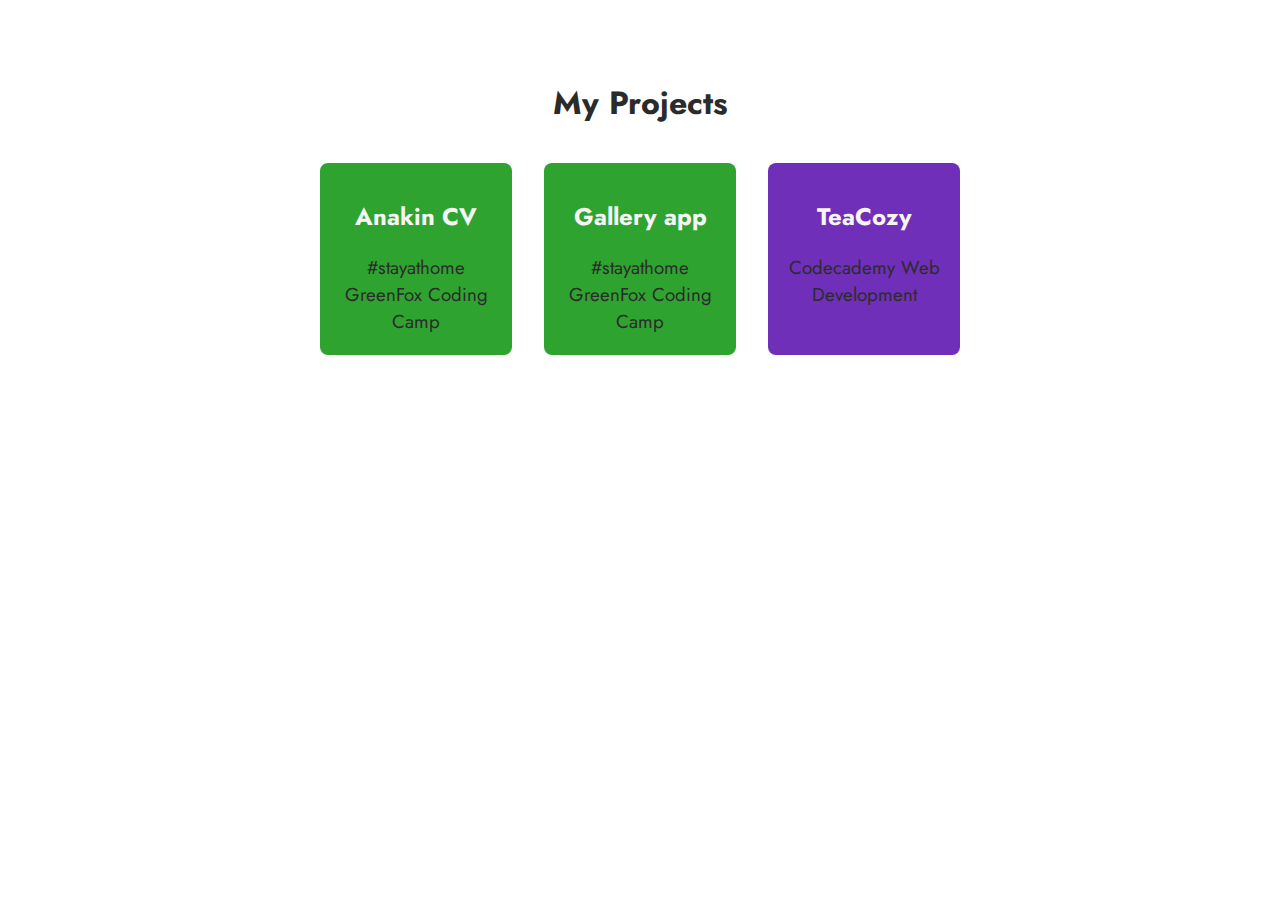
==== index.html @ 57da9b1d "added landing page" ====
<!DOCTYPE html>
<html lang="en">
<head>
    <meta charset="UTF-8">
    <meta name="viewport" content="width=device-width, initial-scale=1.0">
    <link rel="stylesheet" type="text/css" href="./style.css">
    <link href="https://fonts.googleapis.com/css2?family=Jost:ital,wght@0,300;0,400;0,500;1,300&display=swap" rel="stylesheet">
    <title>My Projects</title>
</head>
<body>
    <h1>My Projects</h1>
    <main>

        <a href="./anakin-cv/cv.html">
            <div class="greenfox item">
                <h2>Anakin CV</h2>
                <h3>#stayathome GreenFox Coding Camp</h3>
            </div>
        </a>

        <a href="./gallery-app/index.html">       
            <div class="greenfox item">
                <h2>Gallery app</h2>
                <h3>#stayathome GreenFox Coding Camp</h3>
            </div>
        </a>

        <a href="./teacozy/index.html">
            <div class="codecademy item">
                <h2>TeaCozy</h2>
                <h3>Codecademy Web Development</h3>
            </div>
        </a>

    </main>
</body>
</html>
---- style.css ----
html {
    font-family: "Jost", "Roboto", "sans-serif";
}

h1 {
    text-align: center;
    margin-top: 5rem;
    color: rgb(43, 43, 43);
}

h2 {
    color: whitesmoke;
    text-align: center;
}

h3 {
    color: rgb(43, 43, 43);
    font-weight: 400;
    text-align: center;
}

main {
    margin-top: 5rem;
    display: flex;
    justify-content: center;

    width: 80vw;
    height: 80vh;
    margin: auto;
}

.greenfox {
    background-color: #2ea330;
}

.codecademy {
    background-color: #6f2fb8;
}

.item {
    width: 10rem;
    height: 10rem;
    padding: 1rem;
    border-radius: 0.5rem;
}

.item:hover h2{
    color: rgb(43, 43, 43);
}

.greenfox:hover {
    background-color: #79a07a;
}

.codecademy:hover {
    background-color: #9d7fbe;
}

a:link {
    text-decoration: none;
  }
  
  a:visited {
    text-decoration: none;
  }
  
  a:hover {
    text-decoration: none;
  }
  
  a:active {
    text-decoration: none;
  }

  a {
      margin: 1rem;
  }
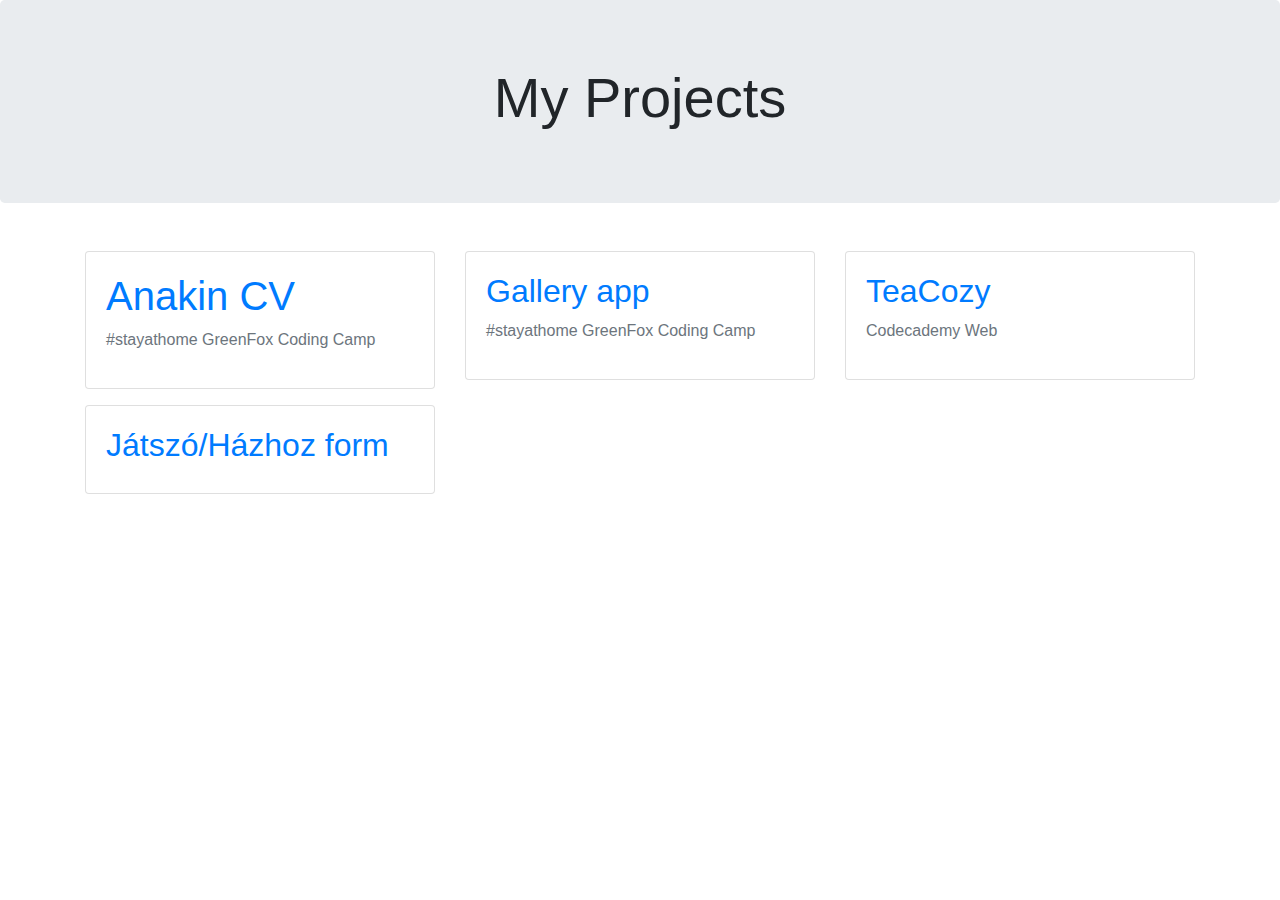
==== commit e0f7fb55: "added jatszohazhoz form" ====
--- a/index.html
+++ b/index.html
@@ -1,37 +1,88 @@
 <!DOCTYPE html>
 <html lang="en">
+
 <head>
     <meta charset="UTF-8">
     <meta name="viewport" content="width=device-width, initial-scale=1.0">
-    <link rel="stylesheet" type="text/css" href="./style.css">
-    <link href="https://fonts.googleapis.com/css2?family=Jost:ital,wght@0,300;0,400;0,500;1,300&display=swap" rel="stylesheet">
+
+    <!-- Latest compiled and minified CSS -->
+    <link rel="stylesheet" href="https://maxcdn.bootstrapcdn.com/bootstrap/4.5.2/css/bootstrap.min.css">
+
+    <!-- jQuery library -->
+    <script src="https://ajax.googleapis.com/ajax/libs/jquery/3.5.1/jquery.min.js"></script>
+
+    <!-- Popper JS -->
+    <script src="https://cdnjs.cloudflare.com/ajax/libs/popper.js/1.16.0/umd/popper.min.js"></script>
+
+    <!-- Latest compiled JavaScript -->
+    <script src="https://maxcdn.bootstrapcdn.com/bootstrap/4.5.2/js/bootstrap.min.js"></script>
+
+    <!-- Custom stylesheet -->
+    <link rel="stylesheet" href="/style.css">
+
     <title>My Projects</title>
+
 </head>
+
 <body>
-    <h1>My Projects</h1>
-    <main>
 
-        <a href="./anakin-cv/cv.html">
-            <div class="greenfox item">
-                <h2>Anakin CV</h2>
-                <h3>#stayathome GreenFox Coding Camp</h3>
+    <div class="jumbotron">
+        <h1 class="display-4 text-center">My Projects</h1>
+    </div>
+
+    <div class="container">
+
+        <div class="row">
+
+            <div class="col-lg-4 col-md-4 col-sm-12">
+
+                <div class="card mt-3">
+                    <a href="./anakin-cv/cv.html" class="text-decoration-none streched-link card-body">
+                        <h1 class="">Anakin CV</h2>
+                        <p class="text-muted">#stayathome GreenFox Coding Camp</p>
+                    </a>
+                    <div class="mask rgba-red-strong"></div>
+                </div>
+
             </div>
-        </a>
+            <div class="col-lg-4 col-md-4 col-sm-12">
 
-        <a href="./gallery-app/index.html">       
-            <div class="greenfox item">
-                <h2>Gallery app</h2>
-                <h3>#stayathome GreenFox Coding Camp</h3>
+                <div class="card mt-3">
+                    <a href="./gallery-app/index.html" class="text-decoration-none streched-link card-body">
+                        <h2>Gallery app</h2>
+                        <p class="text-muted">#stayathome GreenFox Coding Camp</p>
+                    </a>
+                </div>
+
             </div>
-        </a>
+            <div class="col-lg-4 col-md-4 col-sm-12">
 
-        <a href="./teacozy/index.html">
-            <div class="codecademy item">
-                <h2>TeaCozy</h2>
-                <h3>Codecademy Web Development</h3>
+                <div class="card mt-3">
+                    <a href="./teacozy/index.html" class="text-decoration-none streched-link card-body">
+                        <h2>TeaCozy</h2>
+                        <p class="text-muted">Codecademy Web</p>
+                    </a>
+                </div>
+
             </div>
-        </a>
+        </div>
+        <div class="row">
 
-    </main>
+            <div class="col-lg-4 col-md-4 col-sm-12">
+
+                <div class="card mt-3">
+                    <a href="/jatszohazhoz-form/form.html" class="text-decoration-none streched-link card-body">
+                        <h2>Játszó/Házhoz form</h2>
+                    </a>
+                    <div class="mask rgba-red-strong"></div>
+                </div>
+
+            </div>
+
+        </div>
+    </div>
+
+
 </body>
+
 </html>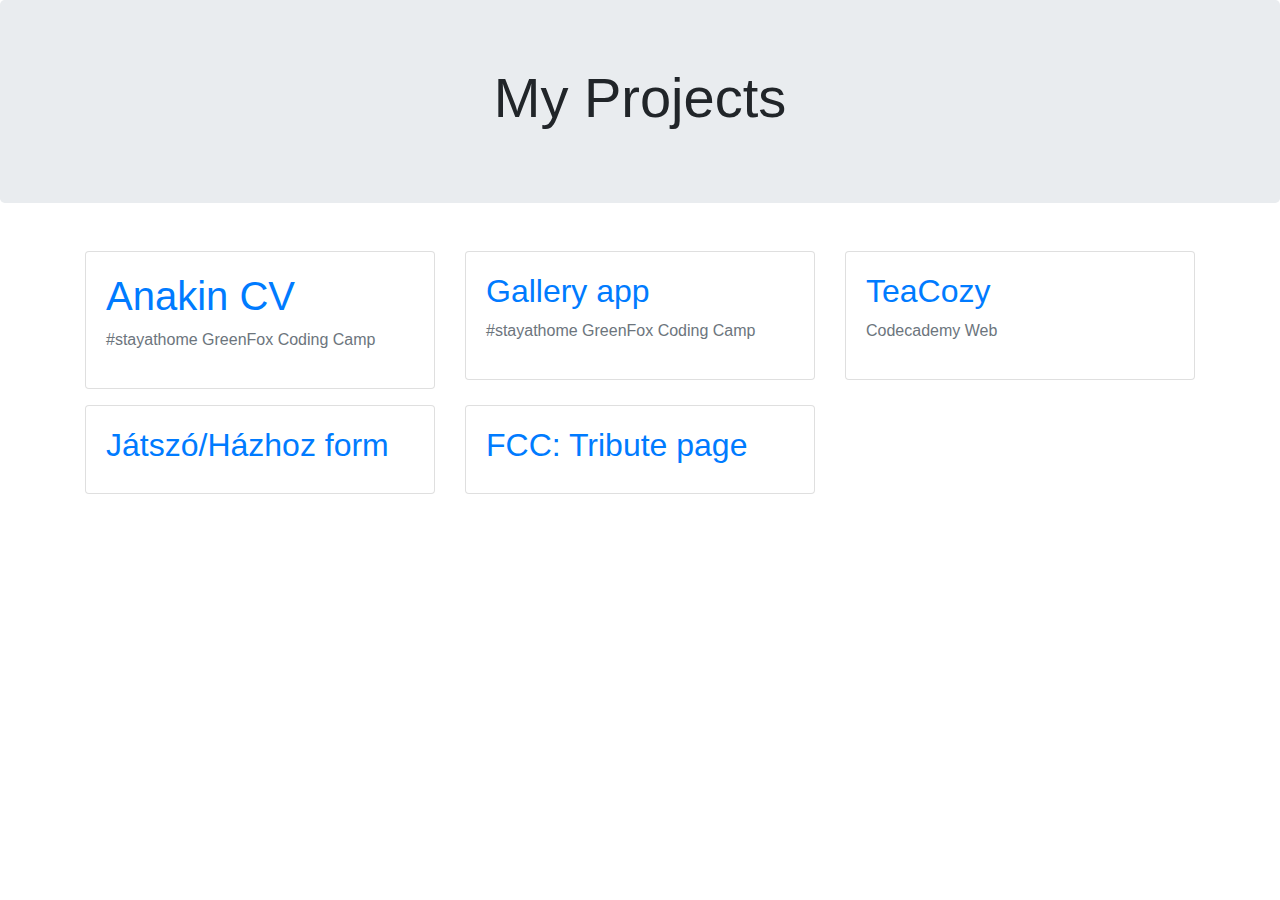
==== commit 6d2c199f: "Update index.html" ====
--- a/index.html
+++ b/index.html
@@ -39,7 +39,7 @@
                 <div class="card mt-3">
                     <a href="./anakin-cv/cv.html" class="text-decoration-none streched-link card-body">
                         <h1 class="">Anakin CV</h2>
-                        <p class="text-muted">#stayathome GreenFox Coding Camp</p>
+                            <p class="text-muted">#stayathome GreenFox Coding Camp</p>
                     </a>
                     <div class="mask rgba-red-strong"></div>
                 </div>
@@ -74,10 +74,18 @@
                     <a href="/jatszohazhoz-form/form.html" class="text-decoration-none streched-link card-body">
                         <h2>Játszó/Házhoz form</h2>
                     </a>
-                    <div class="mask rgba-red-strong"></div>
                 </div>
+            </div>
 
+            <div class="col-lg-4 col-md-4 col-sm-12">
+                <div class="card mt-3">
+                    <a href="/fcc-tribute-page/fcc-tribute-page.html"
+                        class="text-decoration-none streched-link card-body">
+                        <h2>FCC: Tribute page</h2>
+                    </a>
+                </div>
             </div>
+
 
         </div>
     </div>
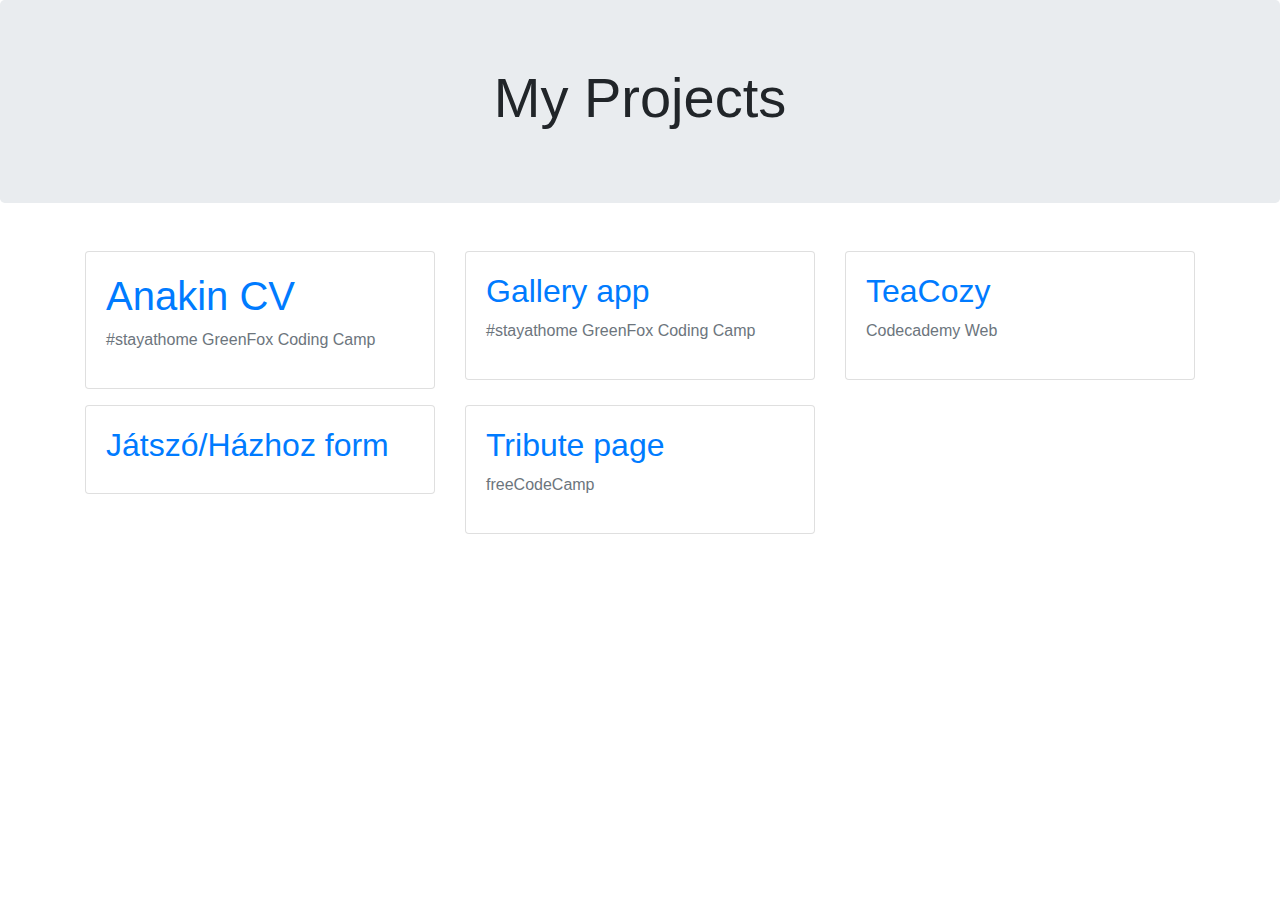
==== commit 638f510a: "Update index.html" ====
--- a/index.html
+++ b/index.html
@@ -81,7 +81,8 @@
                 <div class="card mt-3">
                     <a href="/fcc-tribute-page/fcc-tribute-page.html"
                         class="text-decoration-none streched-link card-body">
-                        <h2>FCC: Tribute page</h2>
+                        <h2>Tribute page</h2>
+                        <p class="text-muted">freeCodeCamp</p>
                     </a>
                 </div>
             </div>
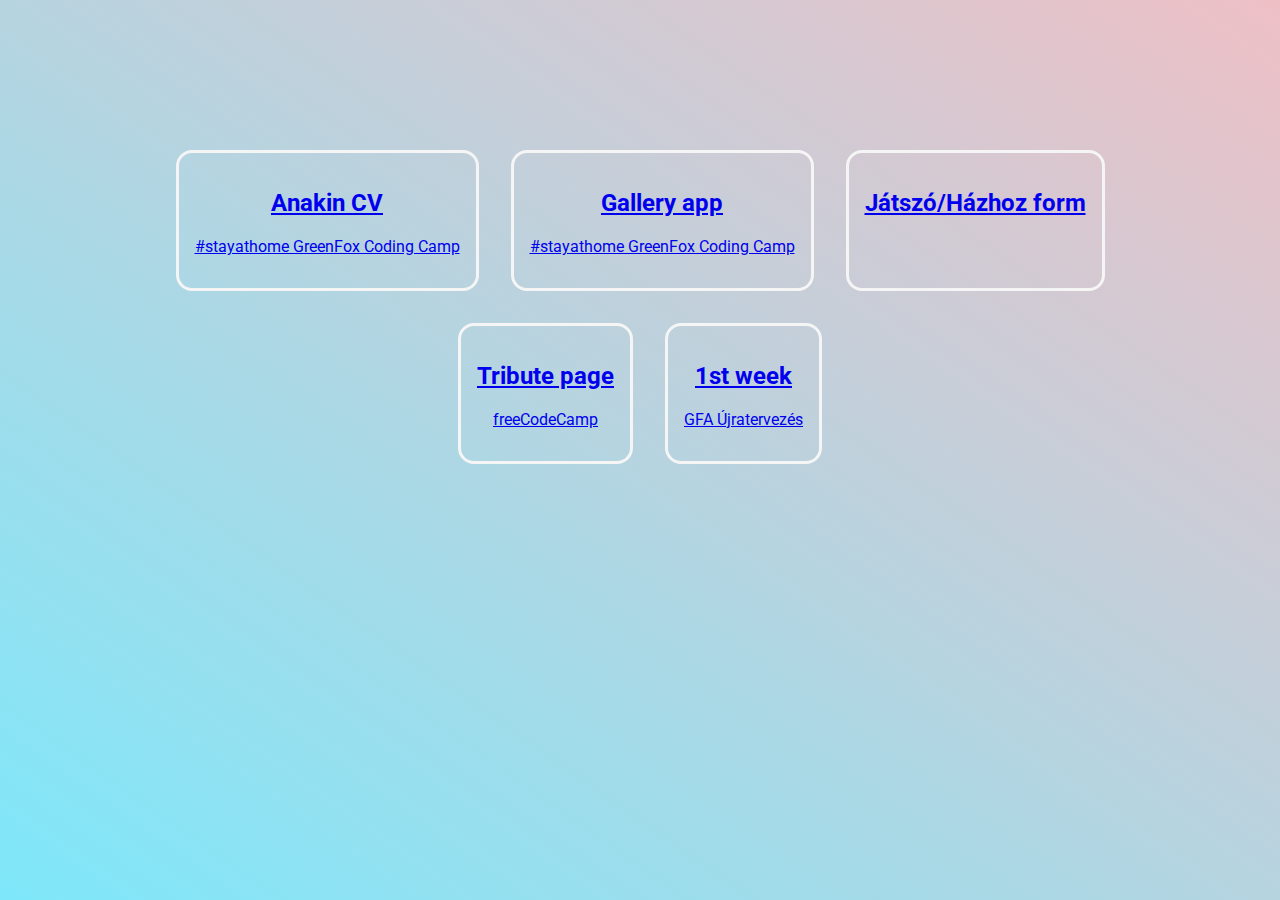
==== commit f907a068: "GFA 1st week" ====
--- a/index.html
+++ b/index.html
@@ -5,20 +5,10 @@
     <meta charset="UTF-8">
     <meta name="viewport" content="width=device-width, initial-scale=1.0">
 
-    <!-- Latest compiled and minified CSS -->
-    <link rel="stylesheet" href="https://maxcdn.bootstrapcdn.com/bootstrap/4.5.2/css/bootstrap.min.css">
+    <!-- Custom stylesheet -->
+    <link rel="stylesheet" href="/index-style.css">
 
-    <!-- jQuery library -->
-    <script src="https://ajax.googleapis.com/ajax/libs/jquery/3.5.1/jquery.min.js"></script>
-
-    <!-- Popper JS -->
-    <script src="https://cdnjs.cloudflare.com/ajax/libs/popper.js/1.16.0/umd/popper.min.js"></script>
-
-    <!-- Latest compiled JavaScript -->
-    <script src="https://maxcdn.bootstrapcdn.com/bootstrap/4.5.2/js/bootstrap.min.js"></script>
-
-    <!-- Custom stylesheet -->
-    <link rel="stylesheet" href="/style.css">
+    <link href="https://fonts.googleapis.com/css2?family=Roboto&display=swap" rel="stylesheet">
 
     <title>My Projects</title>
 
@@ -26,72 +16,42 @@
 
 <body>
 
-    <div class="jumbotron">
-        <h1 class="display-4 text-center">My Projects</h1>
-    </div>
-
-    <div class="container">
-
-        <div class="row">
-
-            <div class="col-lg-4 col-md-4 col-sm-12">
-
-                <div class="card mt-3">
-                    <a href="./anakin-cv/cv.html" class="text-decoration-none streched-link card-body">
-                        <h1 class="">Anakin CV</h2>
-                            <p class="text-muted">#stayathome GreenFox Coding Camp</p>
-                    </a>
-                    <div class="mask rgba-red-strong"></div>
-                </div>
-
-            </div>
-            <div class="col-lg-4 col-md-4 col-sm-12">
-
-                <div class="card mt-3">
-                    <a href="./gallery-app/index.html" class="text-decoration-none streched-link card-body">
-                        <h2>Gallery app</h2>
-                        <p class="text-muted">#stayathome GreenFox Coding Camp</p>
-                    </a>
-                </div>
-
-            </div>
-            <div class="col-lg-4 col-md-4 col-sm-12">
-
-                <div class="card mt-3">
-                    <a href="./teacozy/index.html" class="text-decoration-none streched-link card-body">
-                        <h2>TeaCozy</h2>
-                        <p class="text-muted">Codecademy Web</p>
-                    </a>
-                </div>
-
+    <main class="container">
+        <div class="item anakin">
+            <a href="./anakin-cv/cv.html">
+                <h2>Anakin CV</h2>
+                    <p class="text-muted">#stayathome GreenFox Coding Camp</p>
+            </a>
+        </div>
+        <div class="item stayathome">
+            <a href="./gallery-app/index.html">
+                <h2>Gallery app</h2>
+                <p class="text-muted">#stayathome GreenFox Coding Camp</p>
+            </a>
+        </div>
+        <div class="item jatszohazhoz">
+            <div>
+                <a href="./jatszohazhoz-form/form.html">
+                    <h2>Játszó/Házhoz form</h2>
+                </a>
             </div>
         </div>
-        <div class="row">
-
-            <div class="col-lg-4 col-md-4 col-sm-12">
-
-                <div class="card mt-3">
-                    <a href="/jatszohazhoz-form/form.html" class="text-decoration-none streched-link card-body">
-                        <h2>Játszó/Házhoz form</h2>
-                    </a>
-                </div>
+        <div class="item tribute">
+            <div>
+                <a href="./fcc-tribute-page/fcc-tribute-page.html">
+                    <h2>Tribute page</h2>
+                    <p class="text-muted">freeCodeCamp</p>
+                </a>
             </div>
-
-            <div class="col-lg-4 col-md-4 col-sm-12">
-                <div class="card mt-3">
-                    <a href="/fcc-tribute-page/fcc-tribute-page.html"
-                        class="text-decoration-none streched-link card-body">
-                        <h2>Tribute page</h2>
-                        <p class="text-muted">freeCodeCamp</p>
-                    </a>
-                </div>
+        </div>
+        <div class="item tribute">
+            <div>
+                <a href="./myFirstWebsite/index.html">
+                    <h2>1st week</h2>
+                    <p class="text-muted">GFA Újratervezés</p>
+                </a>
             </div>
-
-
         </div>
-    </div>
-
-
-</body>
+    </main>
 
 </html>--- a/index-style.css
+++ b/index-style.css
@@ -0,0 +1,26 @@
+h1 {
+    text-align: center;
+    margin-top: 5rem;
+}
+
+html {
+    min-height: 100%;
+    background: linear-gradient(35deg, #7EE8FA, #EEC0C6);
+    font-family: 'Roboto', sans-serif;
+}
+
+.container {
+    display: flex;
+    padding: 10%;
+    flex-wrap: wrap;
+    justify-content: center;
+}
+
+.item {
+    display: block;
+    border-radius: 1rem;
+    border: 3px solid whitesmoke;
+    padding: 1rem;
+    text-align: center;
+    margin: 1rem;
+}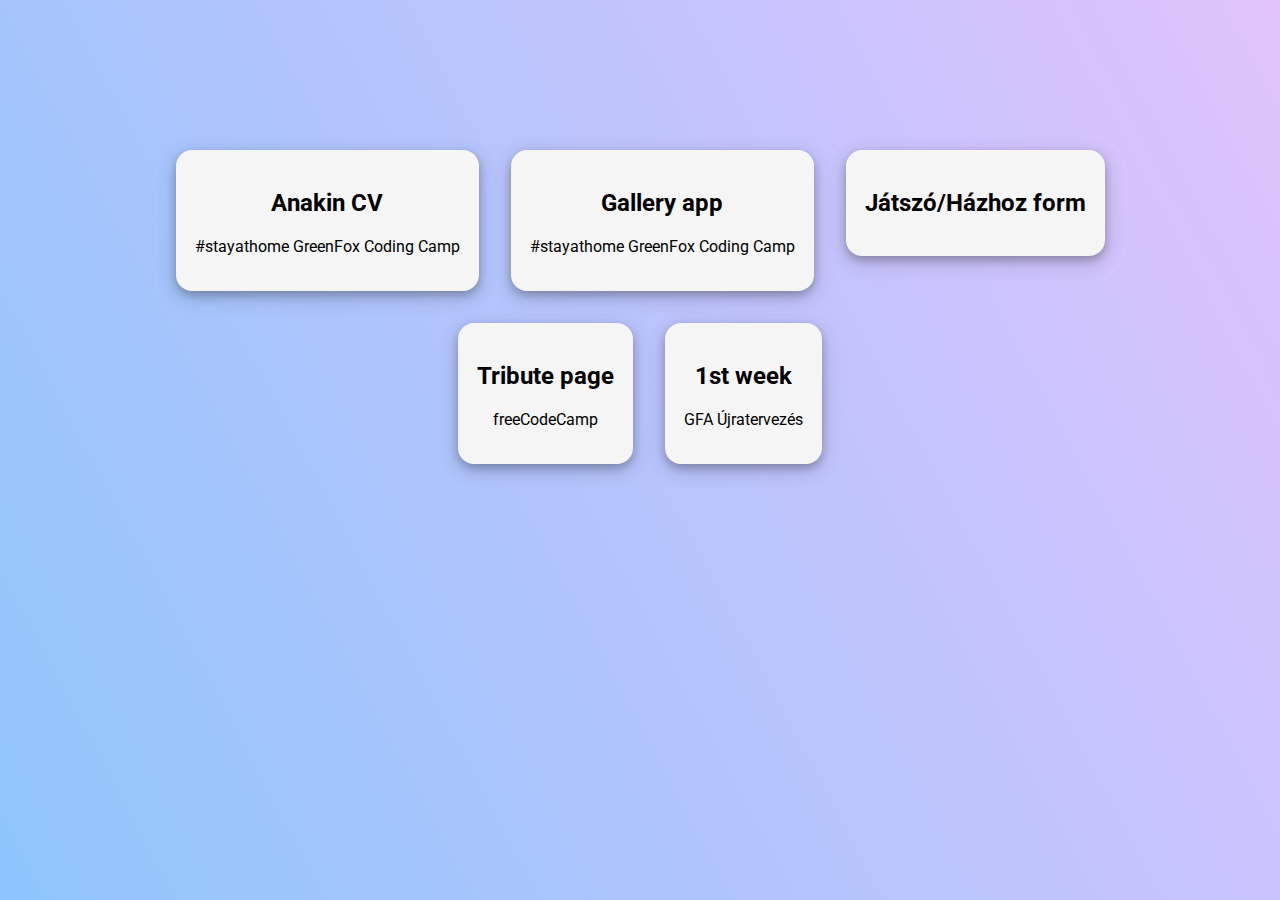
==== commit a9e2b802: "design tweaks" ====
--- a/index.html
+++ b/index.html
@@ -17,41 +17,41 @@
 <body>
 
     <main class="container">
-        <div class="item anakin">
-            <a href="./anakin-cv/cv.html">
+        <a href="./anakin-cv/cv.html">
+            <div class="item anakin">
                 <h2>Anakin CV</h2>
-                    <p class="text-muted">#stayathome GreenFox Coding Camp</p>
-            </a>
-        </div>
-        <div class="item stayathome">
-            <a href="./gallery-app/index.html">
+                <p class="text-muted">#stayathome GreenFox Coding Camp</p>
+            </div>
+        </a>
+        <a href="./gallery-app/index.html">
+            <div class="item stayathome">
                 <h2>Gallery app</h2>
                 <p class="text-muted">#stayathome GreenFox Coding Camp</p>
-            </a>
-        </div>
-        <div class="item jatszohazhoz">
-            <div>
-                <a href="./jatszohazhoz-form/form.html">
+            </div>
+        </a>
+        <a href="./jatszohazhoz-form/form.html">
+            <div class="item jatszohazhoz">
+                <div>
                     <h2>Játszó/Házhoz form</h2>
-                </a>
+                </div>
             </div>
-        </div>
-        <div class="item tribute">
-            <div>
-                <a href="./fcc-tribute-page/fcc-tribute-page.html">
+        </a>
+        <a href="./fcc-tribute-page/fcc-tribute-page.html">
+            <div class="item tribute">
+                <div>
                     <h2>Tribute page</h2>
                     <p class="text-muted">freeCodeCamp</p>
-                </a>
+                </div>
             </div>
-        </div>
-        <div class="item tribute">
-            <div>
-                <a href="./myFirstWebsite/index.html">
+        </a>
+        <a href="./myFirstWebsite/index.html">
+            <div class="item tribute">
+                <div>
                     <h2>1st week</h2>
                     <p class="text-muted">GFA Újratervezés</p>
-                </a>
+                </div>
             </div>
-        </div>
+        </a>
     </main>
 
 </html>--- a/index-style.css
+++ b/index-style.css
@@ -5,7 +5,8 @@
 
 html {
     min-height: 100%;
-    background: linear-gradient(35deg, #7EE8FA, #EEC0C6);
+    background-color: #8EC5FC;
+    background-image: linear-gradient(62deg, #8EC5FC 0%, #E0C3FC 100%);  
     font-family: 'Roboto', sans-serif;
 }
 
@@ -20,7 +21,18 @@
     display: block;
     border-radius: 1rem;
     border: 3px solid whitesmoke;
+    background-color: whitesmoke;
     padding: 1rem;
     text-align: center;
     margin: 1rem;
+    box-shadow: 0 4px 8px 0 rgba(0, 0, 0, 0.2), 0 6px 20px 0 rgba(0, 0, 0, 0.19);
+}
+
+.item:hover {
+    background-color: white;
+}
+
+a {    
+    text-decoration: none;
+    color: inherit;
 }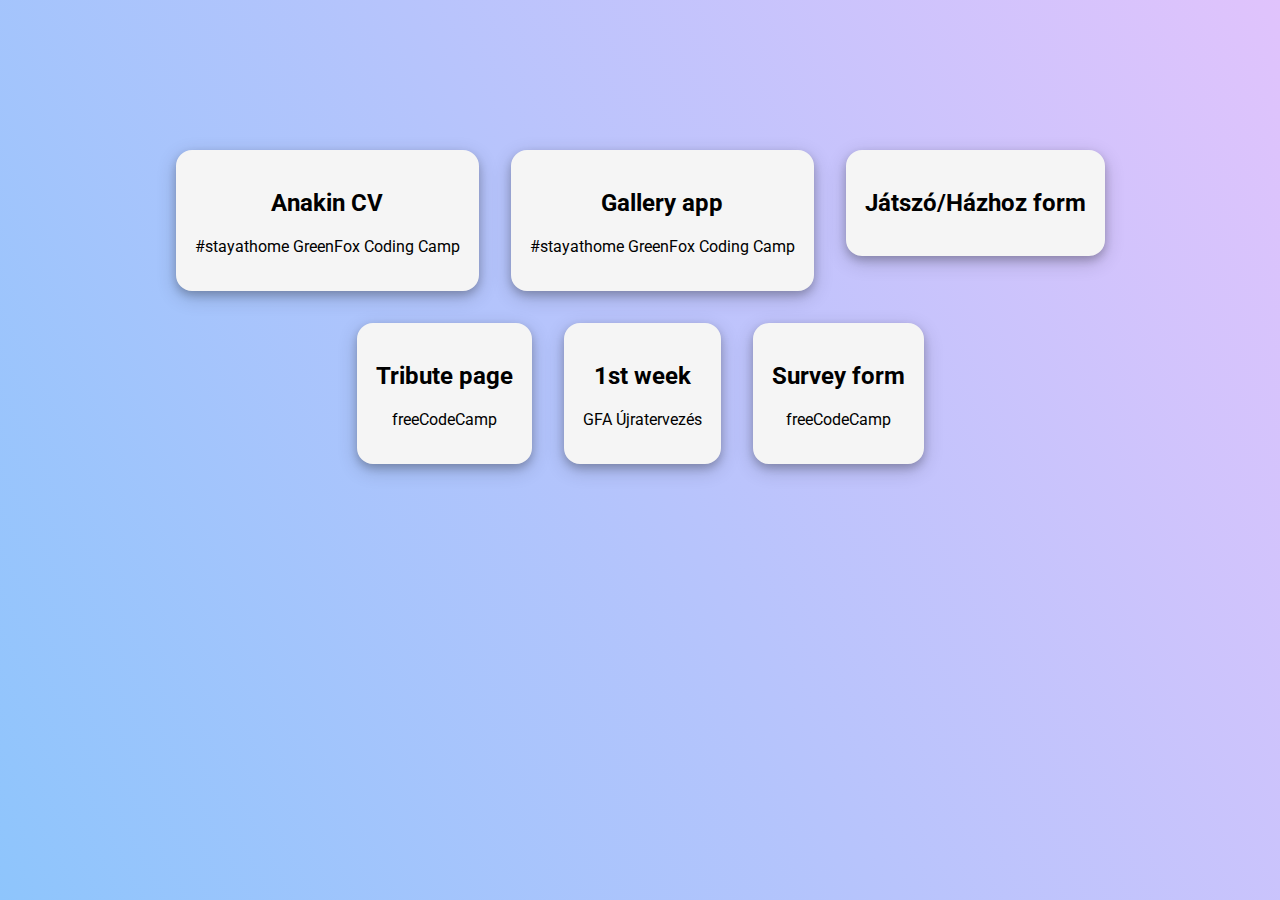
==== commit fe6fdbd3: "freecodecamp survey form project" ====
--- a/index.html
+++ b/index.html
@@ -52,6 +52,14 @@
                 </div>
             </div>
         </a>
+        <a href="./fcc-survey-form/fcc-survey-form.html">
+            <div class="item survey-form">
+                <div>
+                    <h2>Survey form</h2>
+                    <p class="text-muted">freeCodeCamp</p>
+                </div>
+            </div>
+        </a>
     </main>
 
 </html>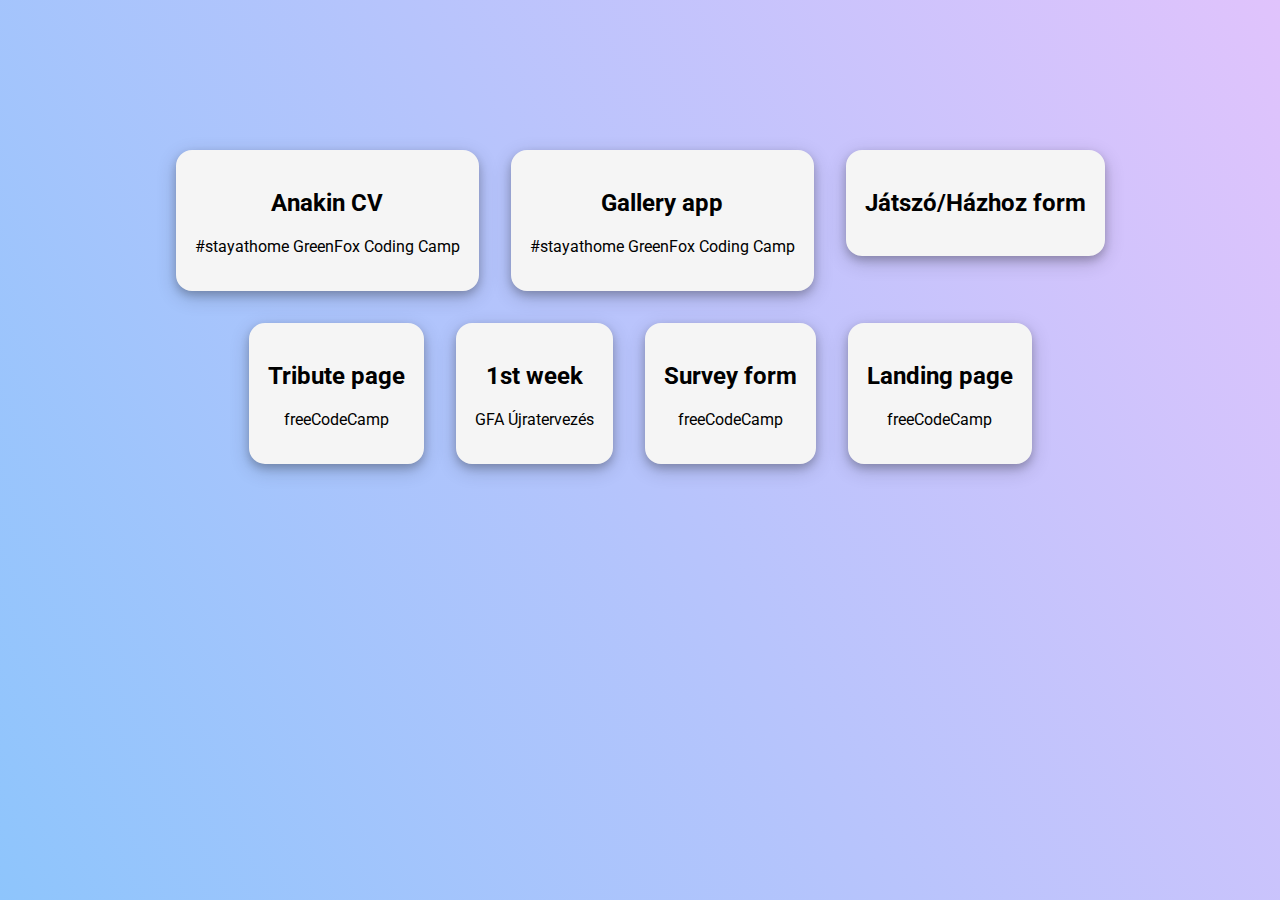
==== commit 95f1a3eb: "Update index.html" ====
--- a/index.html
+++ b/index.html
@@ -60,6 +60,15 @@
                 </div>
             </div>
         </a>
+        </a>
+        <a href="./fcc-landing/fcc-landing.html">
+            <div class="item survey-form">
+                <div>
+                    <h2>Landing page</h2>
+                    <p class="text-muted">freeCodeCamp</p>
+                </div>
+            </div>
+        </a>
     </main>
 
 </html>